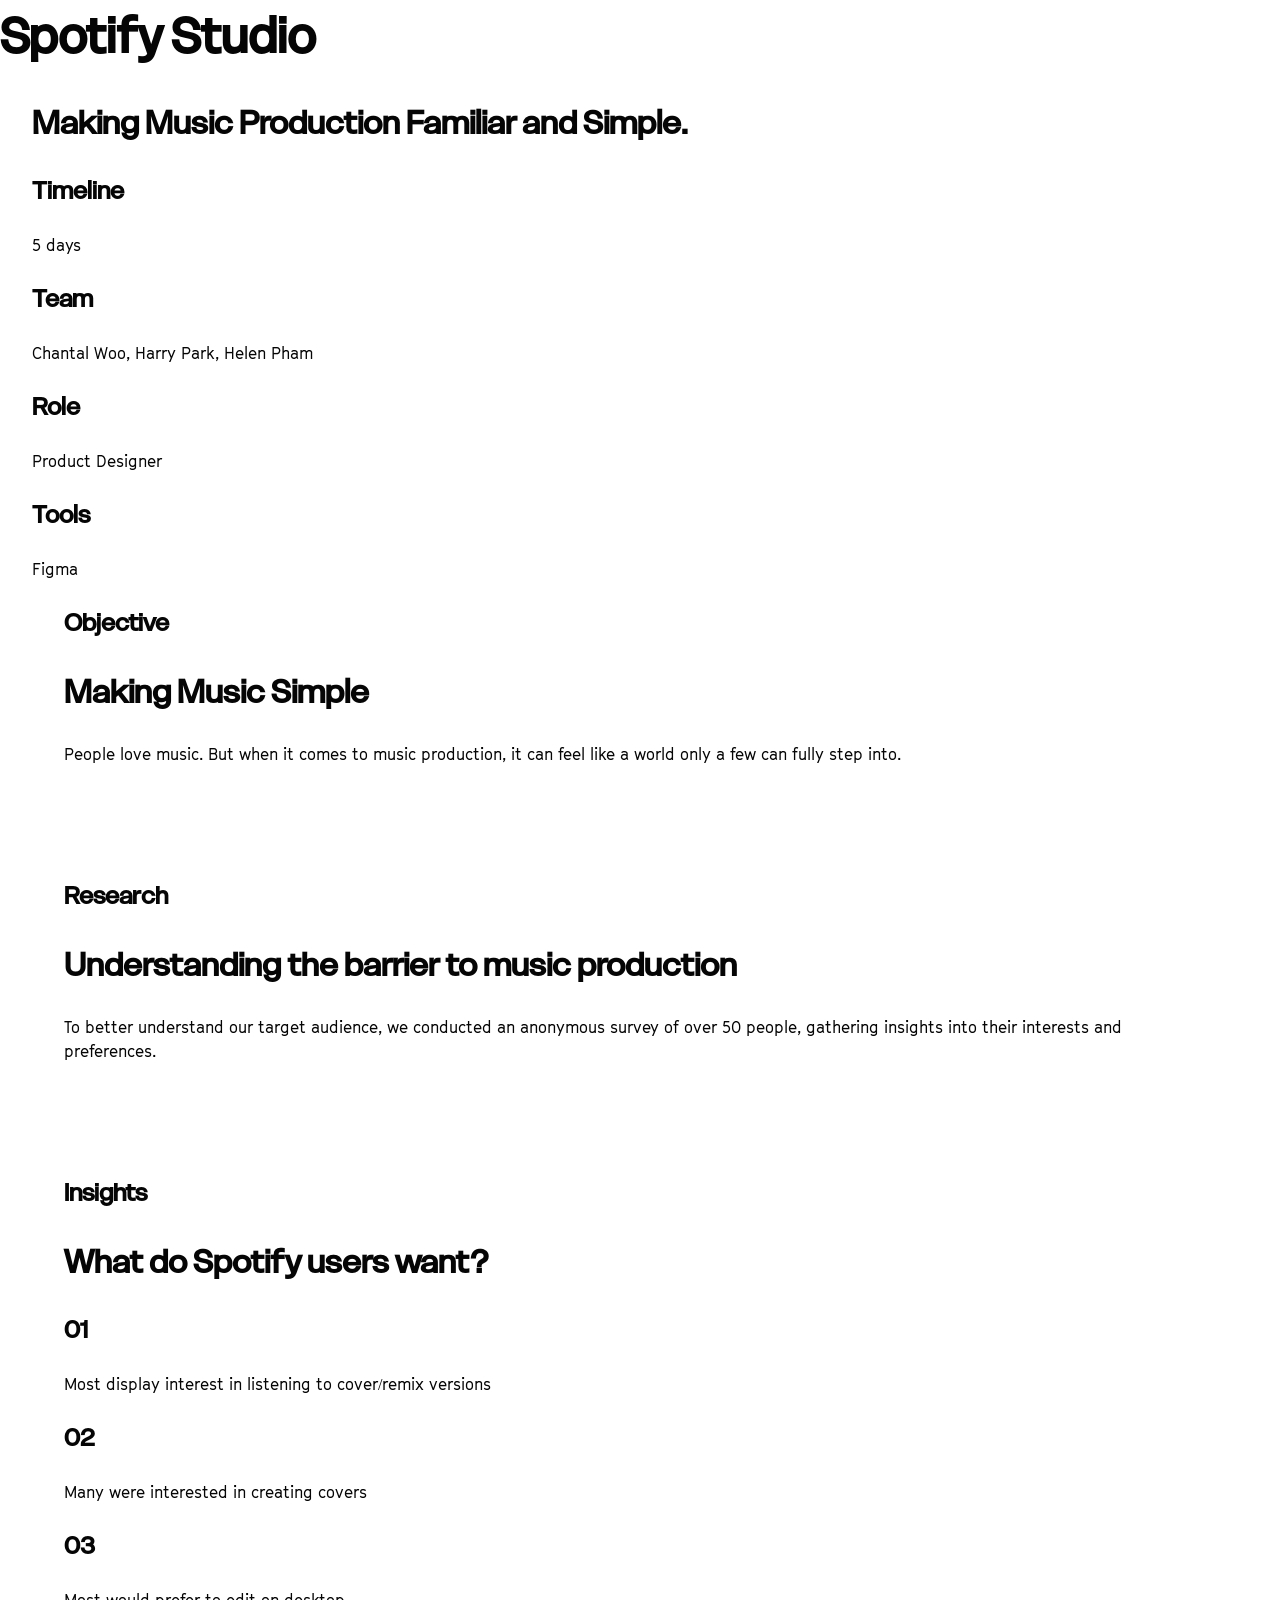
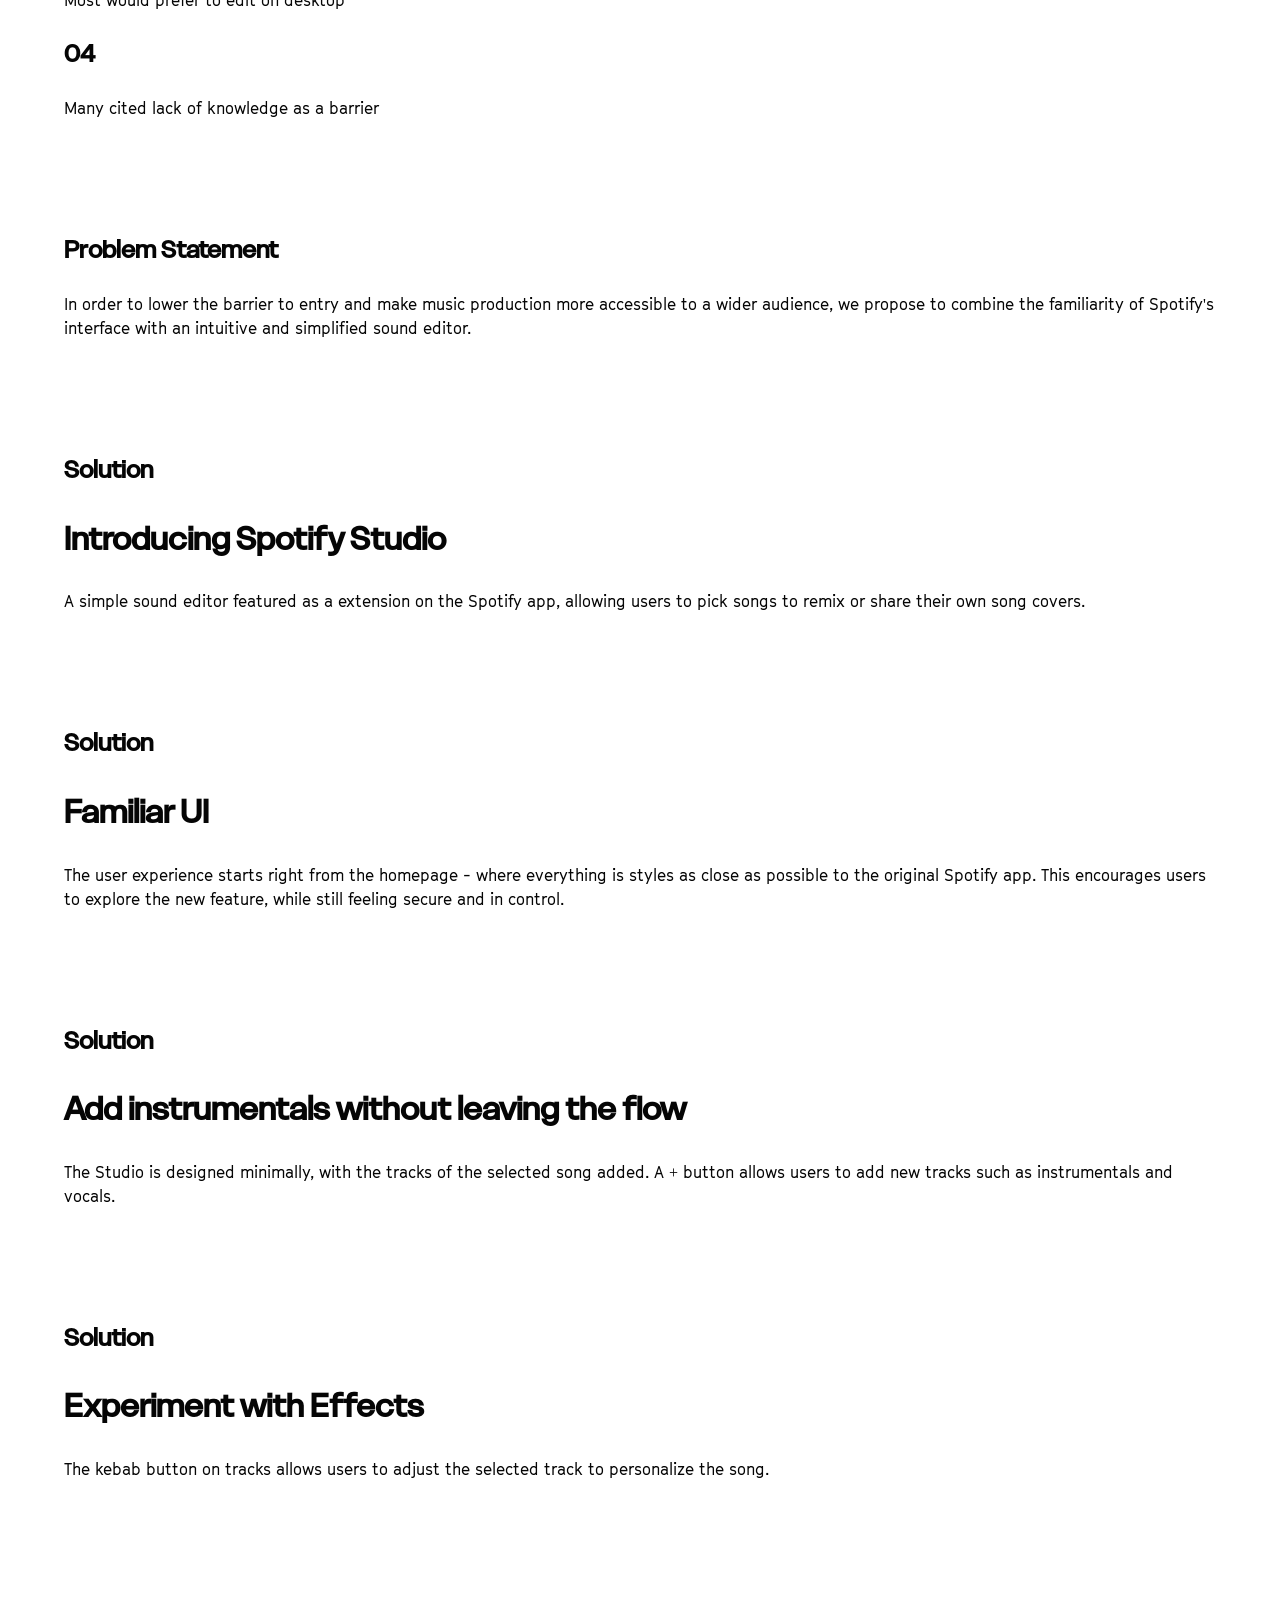
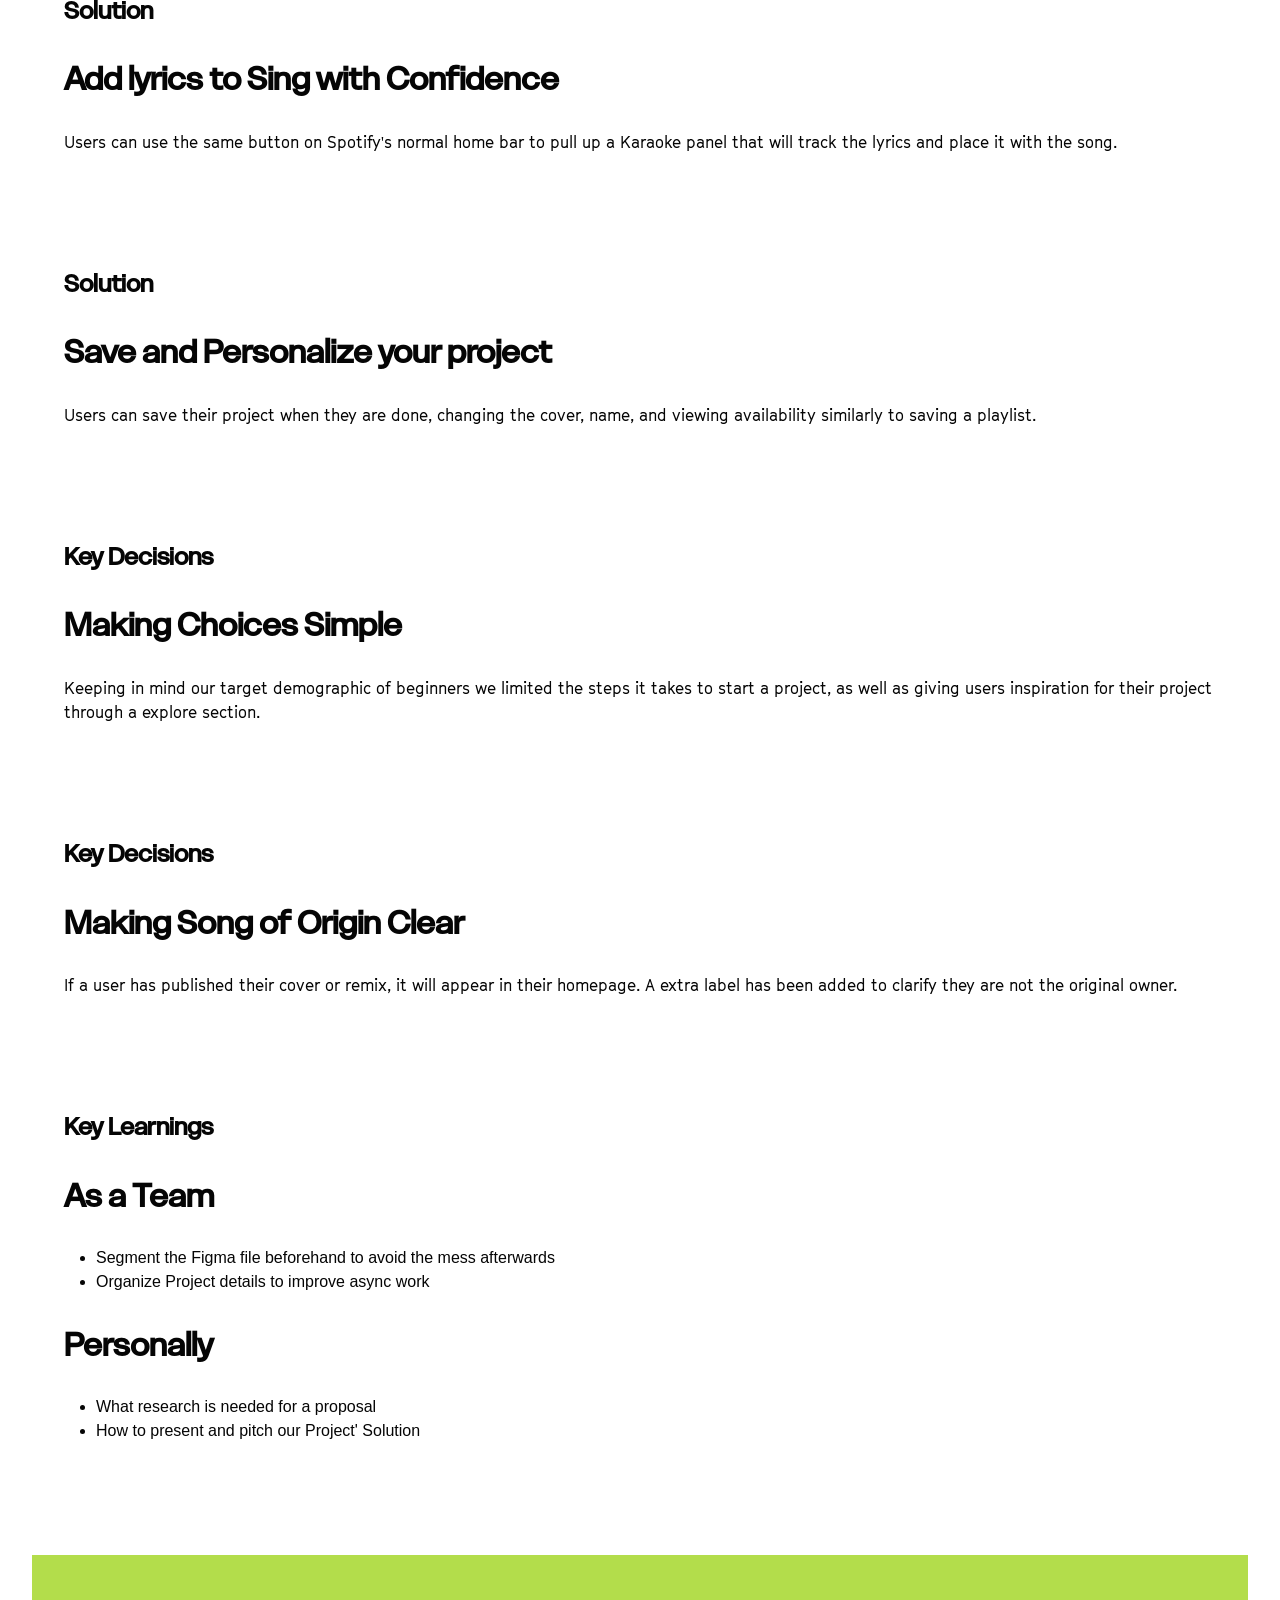
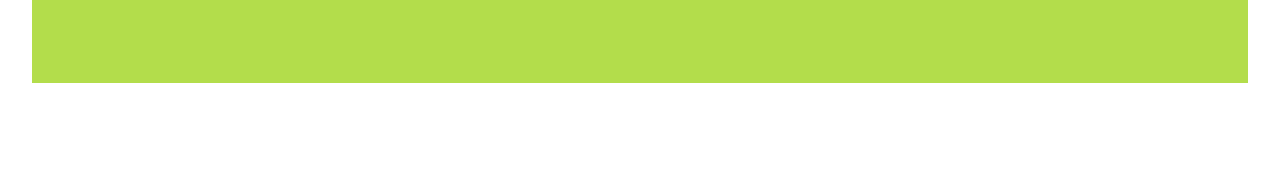
==== html/spotify-studio.html @ ea6649b6 "Changing font as well as putting in 1project content" ====
<!DOCTYPE html>

<html lang="en">
    <head>
        <meta charset="utf-8">
        <title>Karina Kim's Portfolio</title>
        <link href="../css/main.css" rel="stylesheet">

    </head>
    <body>
        <header>

            <h1>
                Spotify Studio
            </h1>

        </header>

        <section class="element">

        <h2>Making Music Production Familiar and Simple.</h2>

        <div>
            <h3>Timeline</h3>
            <p>5 days</p>

            <h3>Team</h3>
            <p>Chantal Woo, Harry Park, Helen Pham</p>

            <h3>Role</h3>
            <p>Product Designer</p>

            <h3>Tools</h3>
            <p>Figma</p>
        </div>


        <section class="element">
            <h3>Objective</h3>
            <h2>Making Music Simple</h2>
            <p>People love music. But when it comes to music production, it can feel like a world only a few can fully step into.</p>
        </section>

        <section class="element">
            <h3>Research</h3>
            <h2>Understanding the barrier to music production</h2>
            <p>To better understand our target audience, we conducted an anonymous survey of over 50 people, gathering insights into their interests and preferences.</p>
        </section>

        <section class="element">
            <h3>Insights</h3>
            <h2>What do Spotify users want?</h2>
            <div>
                <h3>01</h3>
                <p>Most display interest in listening to cover/remix versions</p>
            </div>
            <div>
                <h3>02</h3>
                <p>Many were interested in creating covers</p>
            </div>
            <div>
                <h3>03</h3>
                <p>Most would prefer to edit on desktop</p>
            </div>
            <div>
                <h3>04</h3>
                <p>Many cited lack of knowledge as a barrier</p>
            </div>
        </section>

        <section class="element">
            <h3>Problem Statement</h3>
            <p>In order to lower the barrier to entry and make music production more accessible to a wider audience, we propose to combine the familiarity of Spotify's interface with an intuitive and simplified sound editor.</p>
        </section>

        <section class="element">
            <h3>Solution</h3>
            <h2>Introducing Spotify Studio</h2>
            <p>A simple sound editor featured as a extension on the Spotify app, allowing users to pick songs to remix or share their own song covers.</p>
        </section>

        <section class="element">
            <h3>Solution</h3>
            <h2>Familiar UI</h2>
            <p>The user experience starts right from the homepage - where everything is styles as close as possible to the original Spotify app. This encourages users to explore the new feature, while still feeling secure and in control.</p>
        </section>

        <section class="element">
            <h3>Solution</h3>
            <h2>Add instrumentals without leaving the flow</h2>
            <p>The Studio is designed minimally, with the tracks of the selected song added. A + button allows users to add new tracks such as instrumentals and vocals.</p>
        </section>

        <section class="element">
            <h3>Solution</h3>
            <h2>Experiment with Effects</h2>
            <p>The kebab button on tracks allows users to adjust the selected track to personalize the song.</p>
        </section>

        <section class="element">
            <h3>Solution</h3>
            <h2>Add lyrics to Sing with Confidence</h2>
            <p>Users can use the same button on Spotify's normal home bar to pull up a Karaoke panel that will track the lyrics and place it with the song.</p>
        </section>

        <section class="element">
            <h3>Solution</h3>
            <h2>Save and Personalize your project</h2>
            <p>Users can save their project when they are done, changing the cover, name, and viewing availability similarly to saving a playlist.</p>
        </section>

        <section class="element">
            <h3>Key Decisions</h3>
            <h2>Making Choices Simple</h2>
            <p>Keeping in mind our target demographic of beginners we limited the steps it takes to start a project, as well as giving users inspiration for their project through a explore section.</p>
        </section>

        <section class="element">
            <h3>Key Decisions</h3>
            <h2>Making Song of Origin Clear</h2>
            <p>If a user has published their cover or remix, it will appear in their homepage. A extra label has been added to clarify they are not the original owner.</p>
        </section>

        <section class="element">
            <h3>Key Learnings</h3>
            <h2>As a Team</h2>
            <ul>
                <li>Segment the Figma file beforehand to avoid the mess afterwards</li>
                <li>Organize Project details to improve async work</li>
            </ul>
            <h2>Personally</h2>
            <ul>
                <li>What research is needed for a proposal</li>
                <li>How to present and pitch our Project' Solution</li>
            </ul>
        </section>

        <footer>

        </footer>

    </body>


</html>
---- css/main.css ----
*{
  box-sizing: border-box;
}

/* custom font */
@font-face {
  font-family: "delight";
  src: url(../fonts/delight-vf.ttf);
}

@font-face {
  font-family: delight-md;
  src: url(../fonts/delight-medium.otf);
}

@font-face {
  font-family: cinetype;
  src: url(../fonts/GT-Cinetype-Regular.woff2);
}

html {
  scroll-behavior: smooth;
}

body {
  /* change font  */
  /* content is from iat 235 */
  font-family: cinetype, 'Franklin Gothic Medium', 'Arial Narrow', Arial, sans-serif;
  padding: 2rem;
  background-color: white;
  color: #050505;
  line-height: 1.5;
  
  padding: 0;
  margin: 0;

}

section{

  margin-bottom: 4rem;

}

.element {
  
  padding-bottom: 2rem;
  /* border-top-width: 0.15rem;
  border-top-style: solid;
  border-top-color: rgb(44, 21, 8); */

  padding-left: 2rem;
  padding-right: 2rem;

}

h1{
  font-family: delight-md, 'Franklin Gothic Medium', 'Arial Narrow', Arial, sans-serif;
  font-size: 3rem;
  margin-bottom: 1rem;
  margin-top:0;

  /* padding-left: 2rem;
  padding-right: 2rem; */
}

h2 {
  font-family: delight-md, 'Franklin Gothic Medium', 'Arial Narrow', Arial, sans-serif;
  font-size: 2rem;

  /* margin-top: 6rem; */

}

h3 {
  font-family: delight-md, 'Franklin Gothic Medium', 'Arial Narrow', Arial, sans-serif;
  font-size: 1.5rem;

  /* margin-top: 1rem; */
}

h4 {
  font-family: delight-md, 'Franklin Gothic Medium', 'Arial Narrow', Arial, sans-serif;
  margin-bottom: 0.25rem;


}


/* Shorten the default width of the <p> element, but ensure it is still responsive when the viewport shrinks. */
/* content from iat 235 */
p {
  font-family: cinetype;
  margin-top:0;
  max-width: 100rem;

}

.h2-styling{
  padding-left: 2rem;

}

ul, ol{
  font-family: Pressura, sans-serif;
  max-width: 60rem;
}

img {
  max-width: 100%;
  height: auto;
  object-fit: contain;
}


code {
  background-color: #FBFAF5;
  padding: 0.5rem;
  display: block;
}

/*  ******************* header ********************* */
.header{
  display: flex;
  justify-content: space-between;
  align-items: center;
  width: 100%;
  padding: 1rem 2rem;
  background-color: rgb(251, 250, 245) ;
  position: sticky;

}

.logo{
  display: flex;
  align-items: flex-start;

}

/* navigation */
.main-nav{
  display: flex;

  /* wont allow me to align items */
  align-content: flex-end;
  justify-content: left;
  gap: 1.5rem;

}

.main-nav a{
    font-family: America, sans-serif;
    color: rgb(0, 26, 30);
    text-decoration: none;
    transition: color 0.5s ease;
}

.main-nav a:hover, .main-nav a:focus {
    color: rgb(255, 108, 7);
    text-decoration: underline;
}

/* https://www.w3schools.com/css/css_background_image.asp */
.landing{
  background-image: url("../Landing.png");
  background-size: cover;
  background-position: center;
  background-repeat: no-repeat;

  min-height: 50vh;
  width: 100%;

  display: flex;
  align-items: center;
  justify-content: center;
  text-align: center;

  padding: 2rem;

}

.lannding-text{
  display: flex;
  flex-direction: column;
  align-items: center;
  justify-content: center;

  max-width: 90%;
}

/*  ******************* header ********************** */

/*  ******************* footer ********************** */
footer{
  display: flex;
  justify-content: space-between;
  align-items: center;
  background-color: #B3DD4B;
  text-align: left;
  padding: 2rem;
  padding-bottom: 6rem;
  
}


/*  ******************* footer ********************** */

/* different hover and focus state styling to the image as a link. */
/* reference: https://www.w3schools.com/css/css3_images_hover.asp*/

/* Image container */
.img-container {
  max-width: 50vh;
  position: relative;
  width: 100%;
}

/* Image styling */
.image {
  border-radius: 25px;
  display: block;
  width: 100%;
  height: auto;
}

/* Overlay styling */
.overlay {
  border-radius: 25px;
  position: absolute;
  top: 0;
  left: 0;
  width: 100%;
  height: 100%;
  opacity: 0;
  transition: 0.5s ease;
  background-color: #3EA5DC;
}

/* Fade in overlay on hover */
.img-container a:hover .overlay,
.img-container a:focus .overlay {
  opacity: 1;
}

/* Overlay text */
.text {
  color: white;
  font-size: 1.5rem;
  position: absolute;
  top: 50%;
  left: 50%;
  transform: translate(-50%, -50%);
}


.placeholder {
  width: 100%;
  height: 400px;
  background-color: rgb(224,219,204);
  margin-bottom: 3rem;
}



@media (max-width: 600px) {
  .main-nav {
    gap: 0.5rem;
    padding: 0.75rem;

  }
  .main-nav a{
    font-size: 1rem;
  }
  .header{
    flex-direction: column;
  }
}



/* 
  INTERACTIVE ELEMENTS -------------------
*/


/* Styling for the navigation button */
.button-nav {
  display: inline-block;
  padding: 0.5rem;
  color: rgb(44, 21, 8);
  background-color: transparent;
  border: 1px solid rgb(44, 21, 8);
  border-radius: 2rem;
  text-decoration: none;
  transition-property: background-color; 
  transition-duration: 0.5s;
}

.button-nav:hover, .button-nav:focus {
  color: rgb(237,234,225);
  background: linear-gradient(to bottom right, rgb(86, 197, 211), rgb(179, 221, 75));
 
}

.in-text{
  color: rgb(86, 197, 211);
  text-decoration: none;
  
}
/* add different hover and focus state styling to the in-text link*/
.in-text:hover, .in-text:focus{
  color: rgb(255, 108, 7);
  text-decoration: underline;

}

/* different hover and focus state styling to the image as a link. */
/*styleing source: https://www.w3schools.com/css/tryit.asp?filename=trycss_css_image_overlay_opacity  */

.image-link {
  display: inline-block;
  background-color: rgb(255, 108, 7);
  width: 10rem;
  max-width: 100%;
}

.image{
  opacity: 1;
  display: block;
  width: 100%;
  height: auto;
  transition: 0.5s ease;
}

.image:hover, .image:focus{
  opacity: 0.3;

}



ol, ul{
  padding-left: 2rem;
}
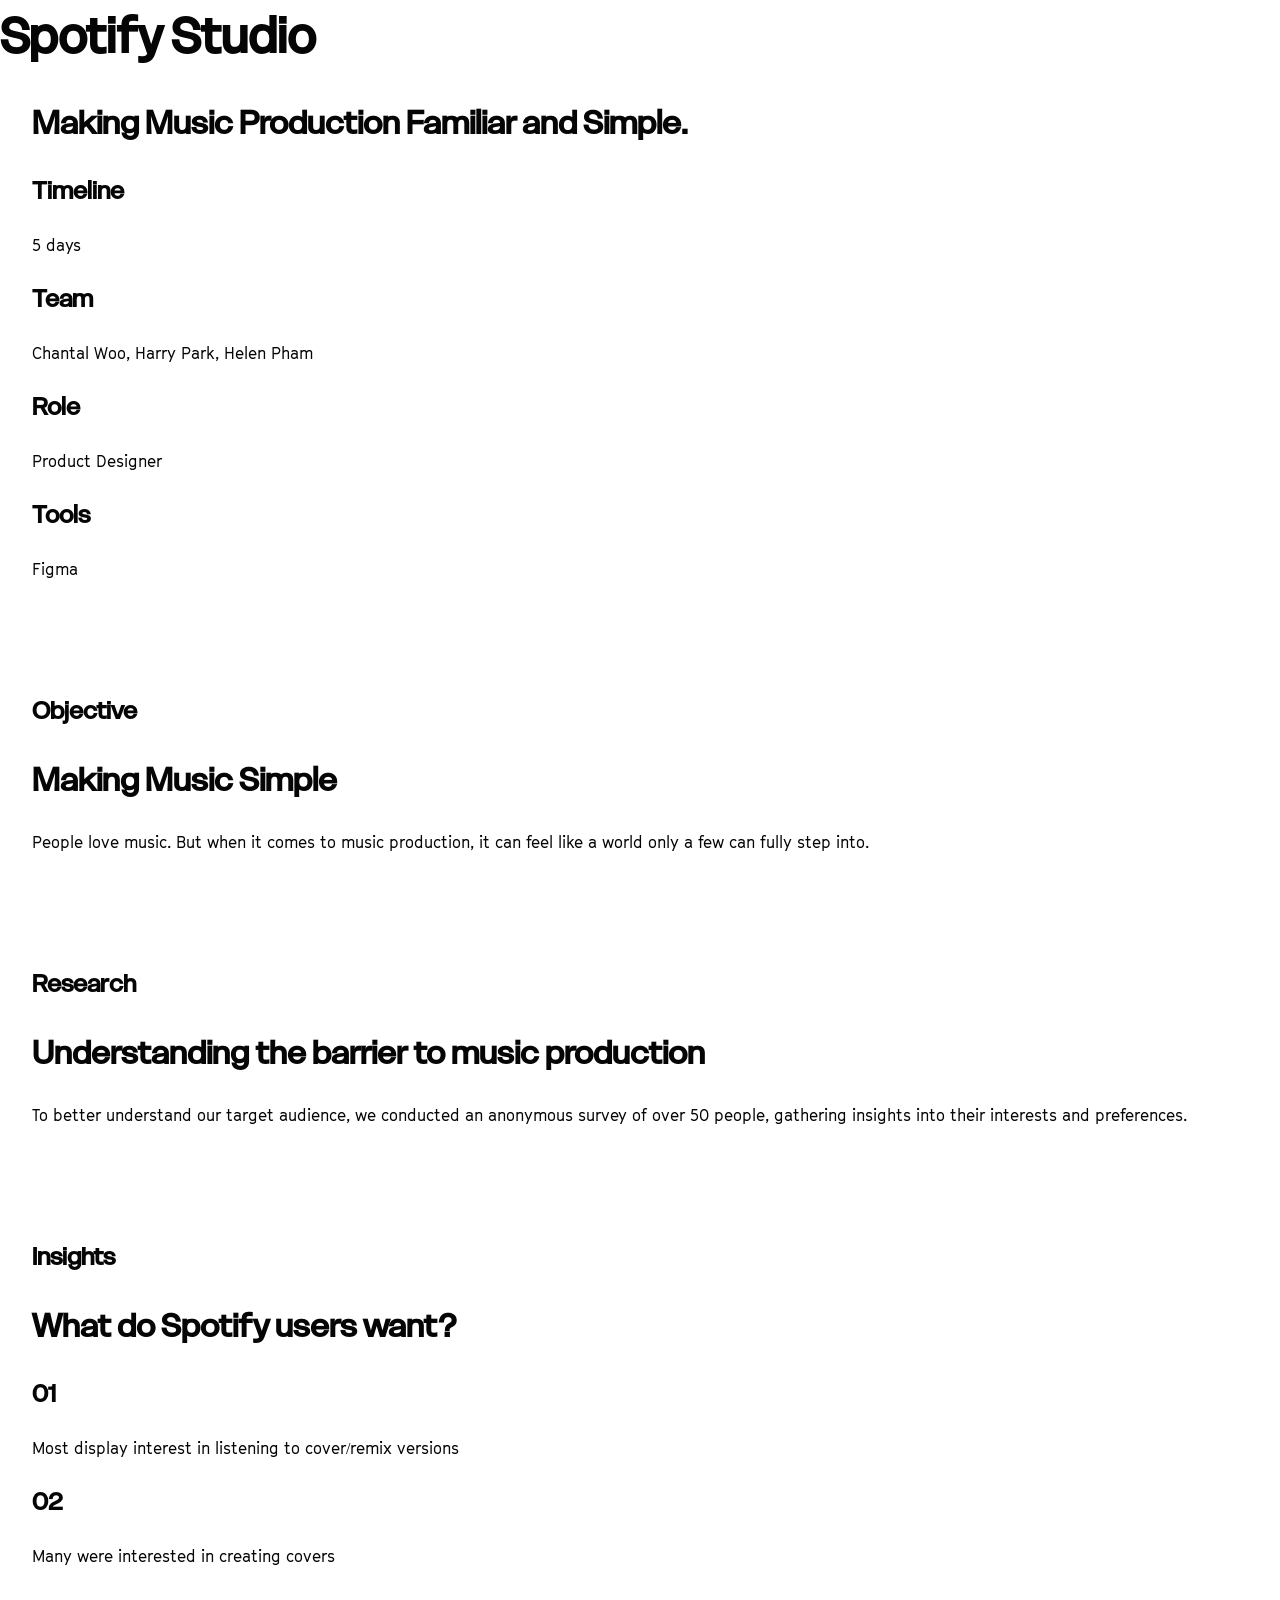
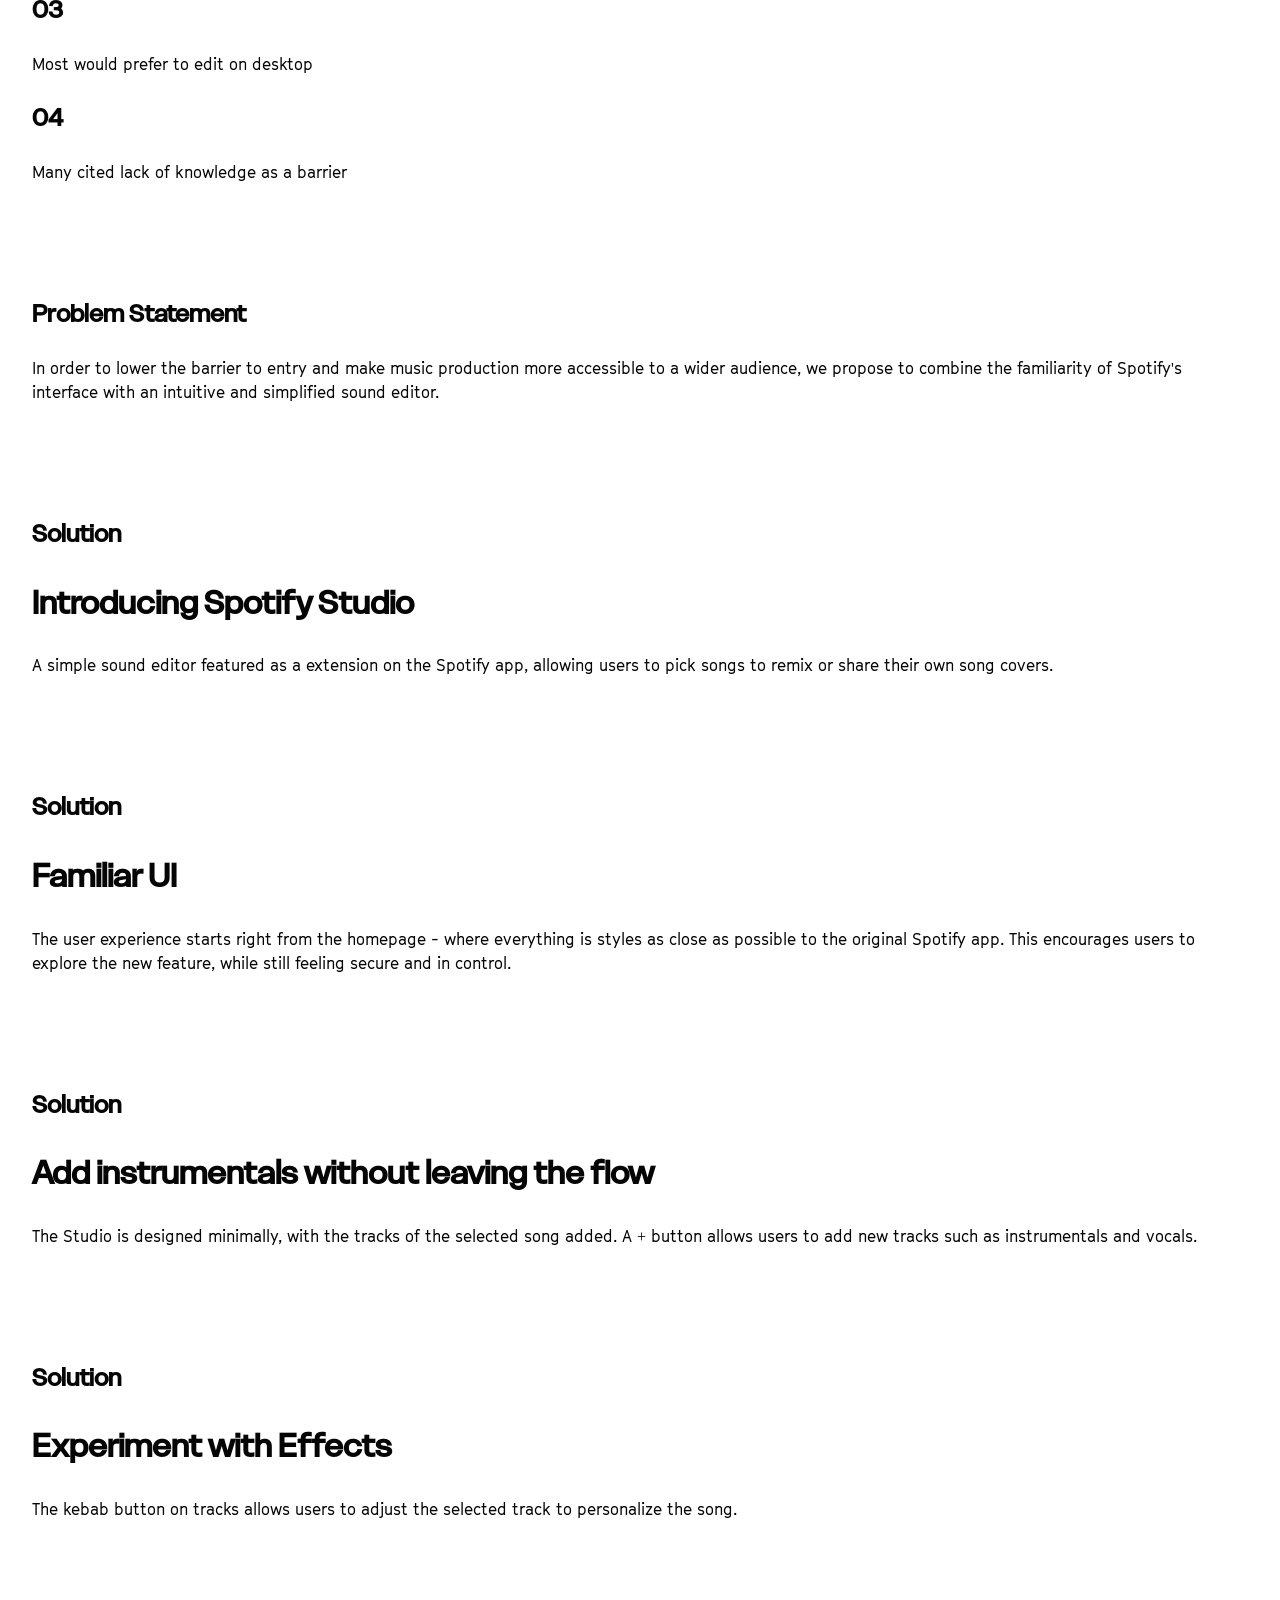
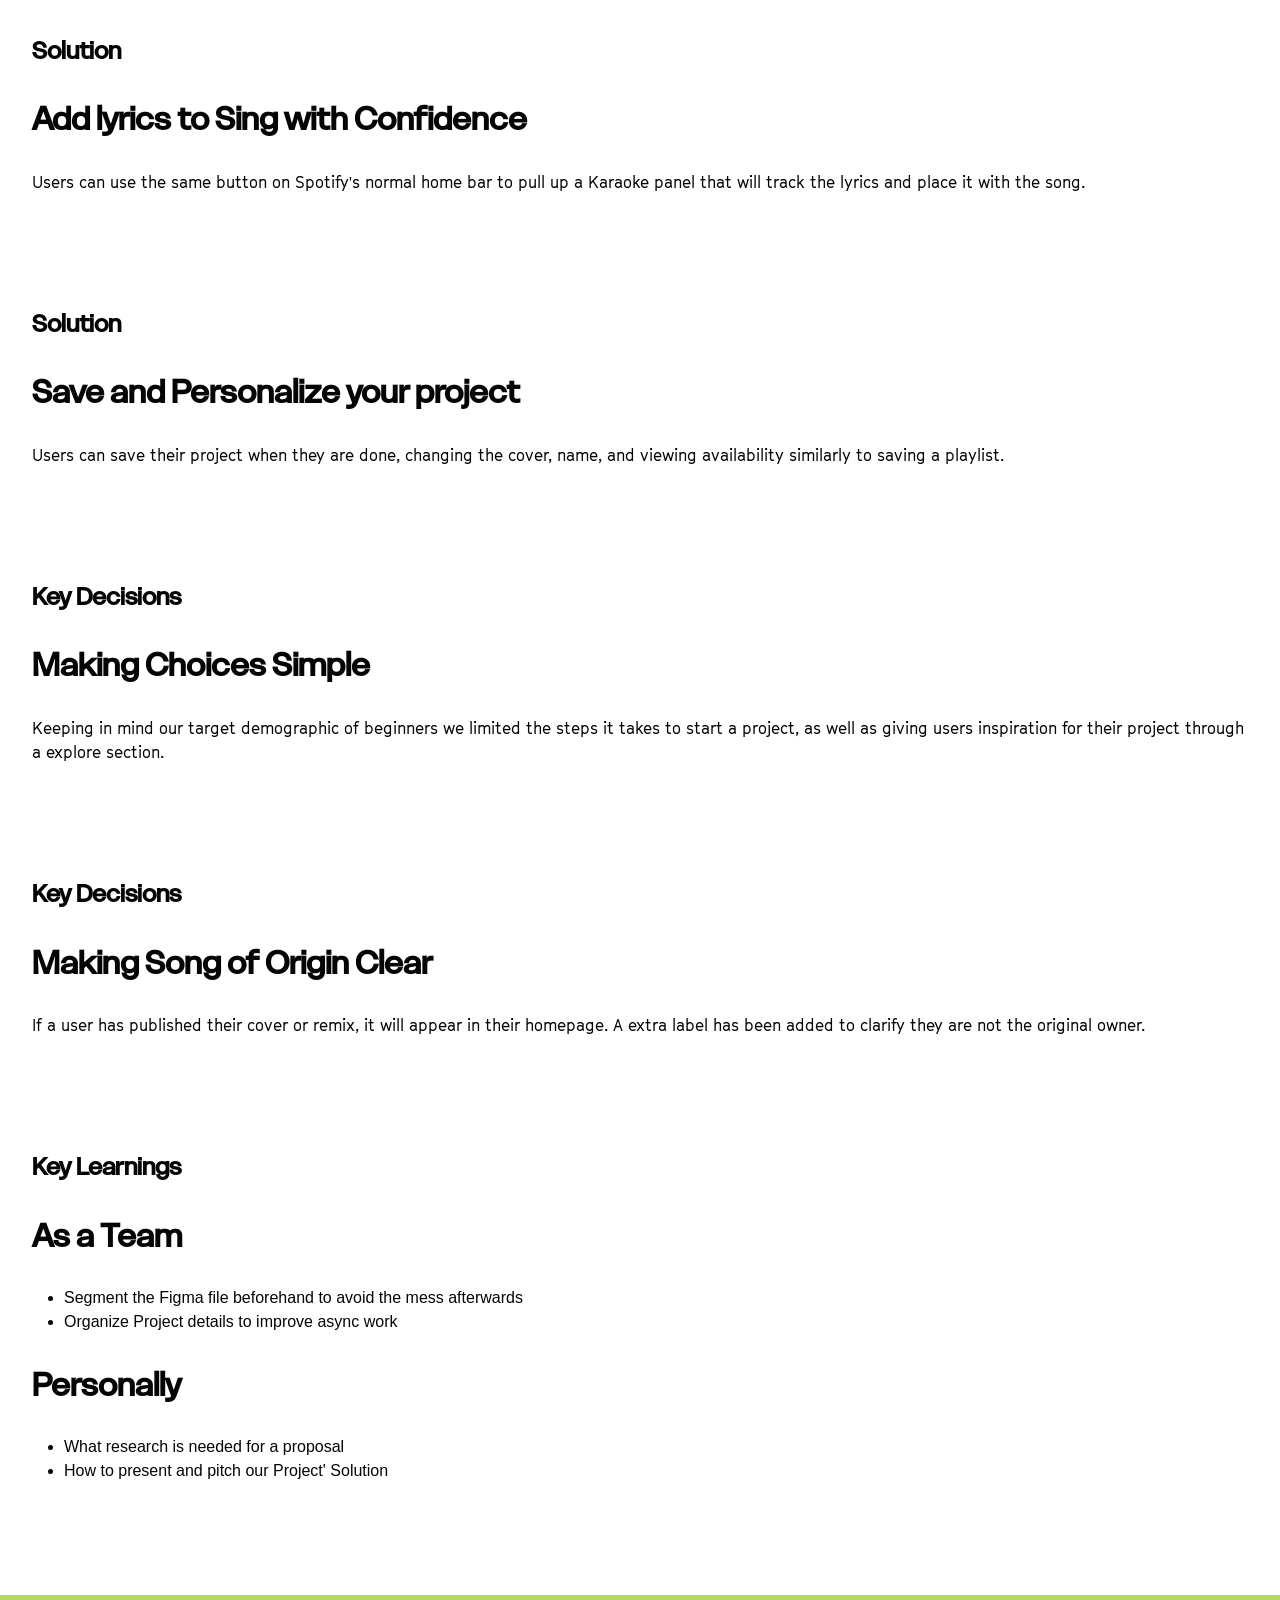
==== commit c8052bf1: "Adding Content for Project 2" ====
--- a/html/spotify-studio.html
+++ b/html/spotify-studio.html
@@ -3,7 +3,7 @@
 <html lang="en">
     <head>
         <meta charset="utf-8">
-        <title>Karina Kim's Portfolio</title>
+        <title>Karina Kim's Portfolio Spotify Studio</title>
         <link href="../css/main.css" rel="stylesheet">
 
     </head>
@@ -18,21 +18,22 @@
 
         <section class="element">
 
-        <h2>Making Music Production Familiar and Simple.</h2>
+            <h2>Making Music Production Familiar and Simple.</h2>
 
-        <div>
-            <h3>Timeline</h3>
-            <p>5 days</p>
+            <div>
+                <h3>Timeline</h3>
+                <p>5 days</p>
 
-            <h3>Team</h3>
-            <p>Chantal Woo, Harry Park, Helen Pham</p>
+                <h3>Team</h3>
+                <p>Chantal Woo, Harry Park, Helen Pham</p>
 
-            <h3>Role</h3>
-            <p>Product Designer</p>
+                <h3>Role</h3>
+                <p>Product Designer</p>
 
-            <h3>Tools</h3>
-            <p>Figma</p>
-        </div>
+                <h3>Tools</h3>
+                <p>Figma</p>
+            </div>
+        </section>
 
 
         <section class="element">
